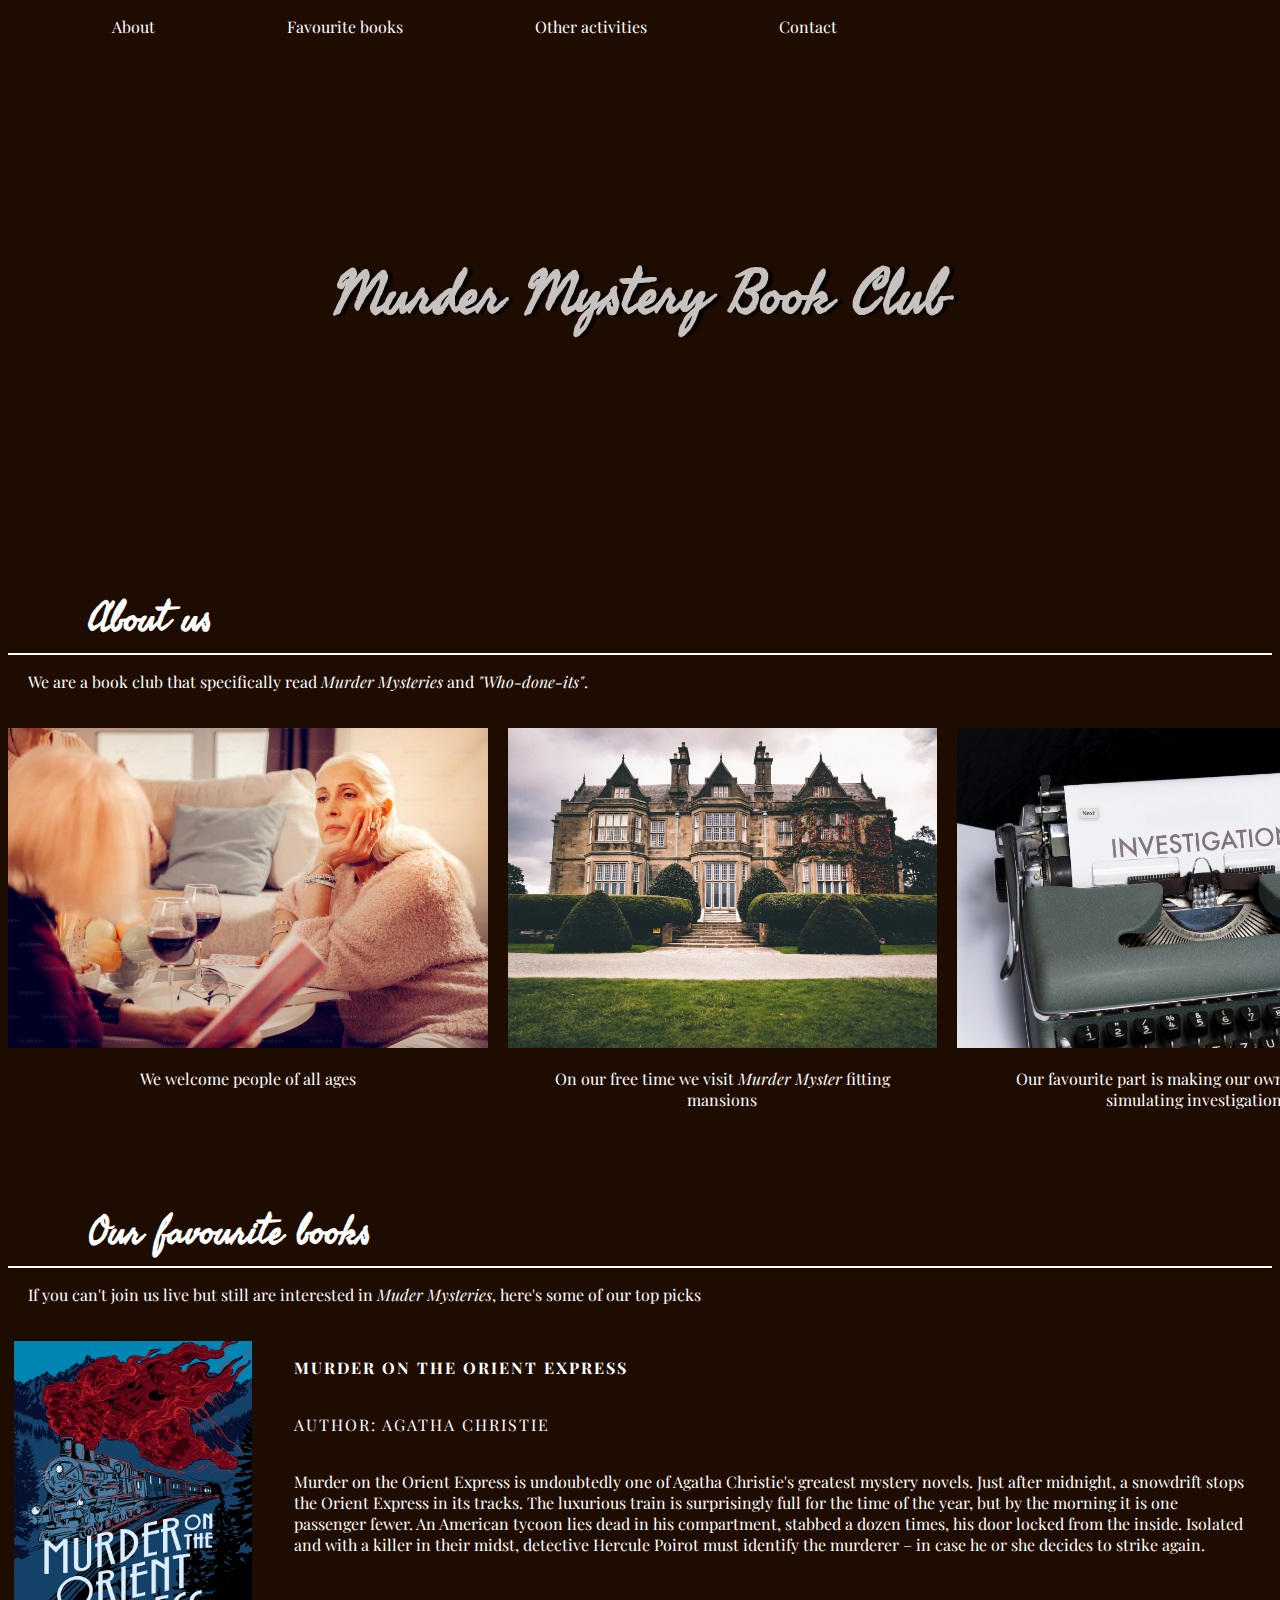
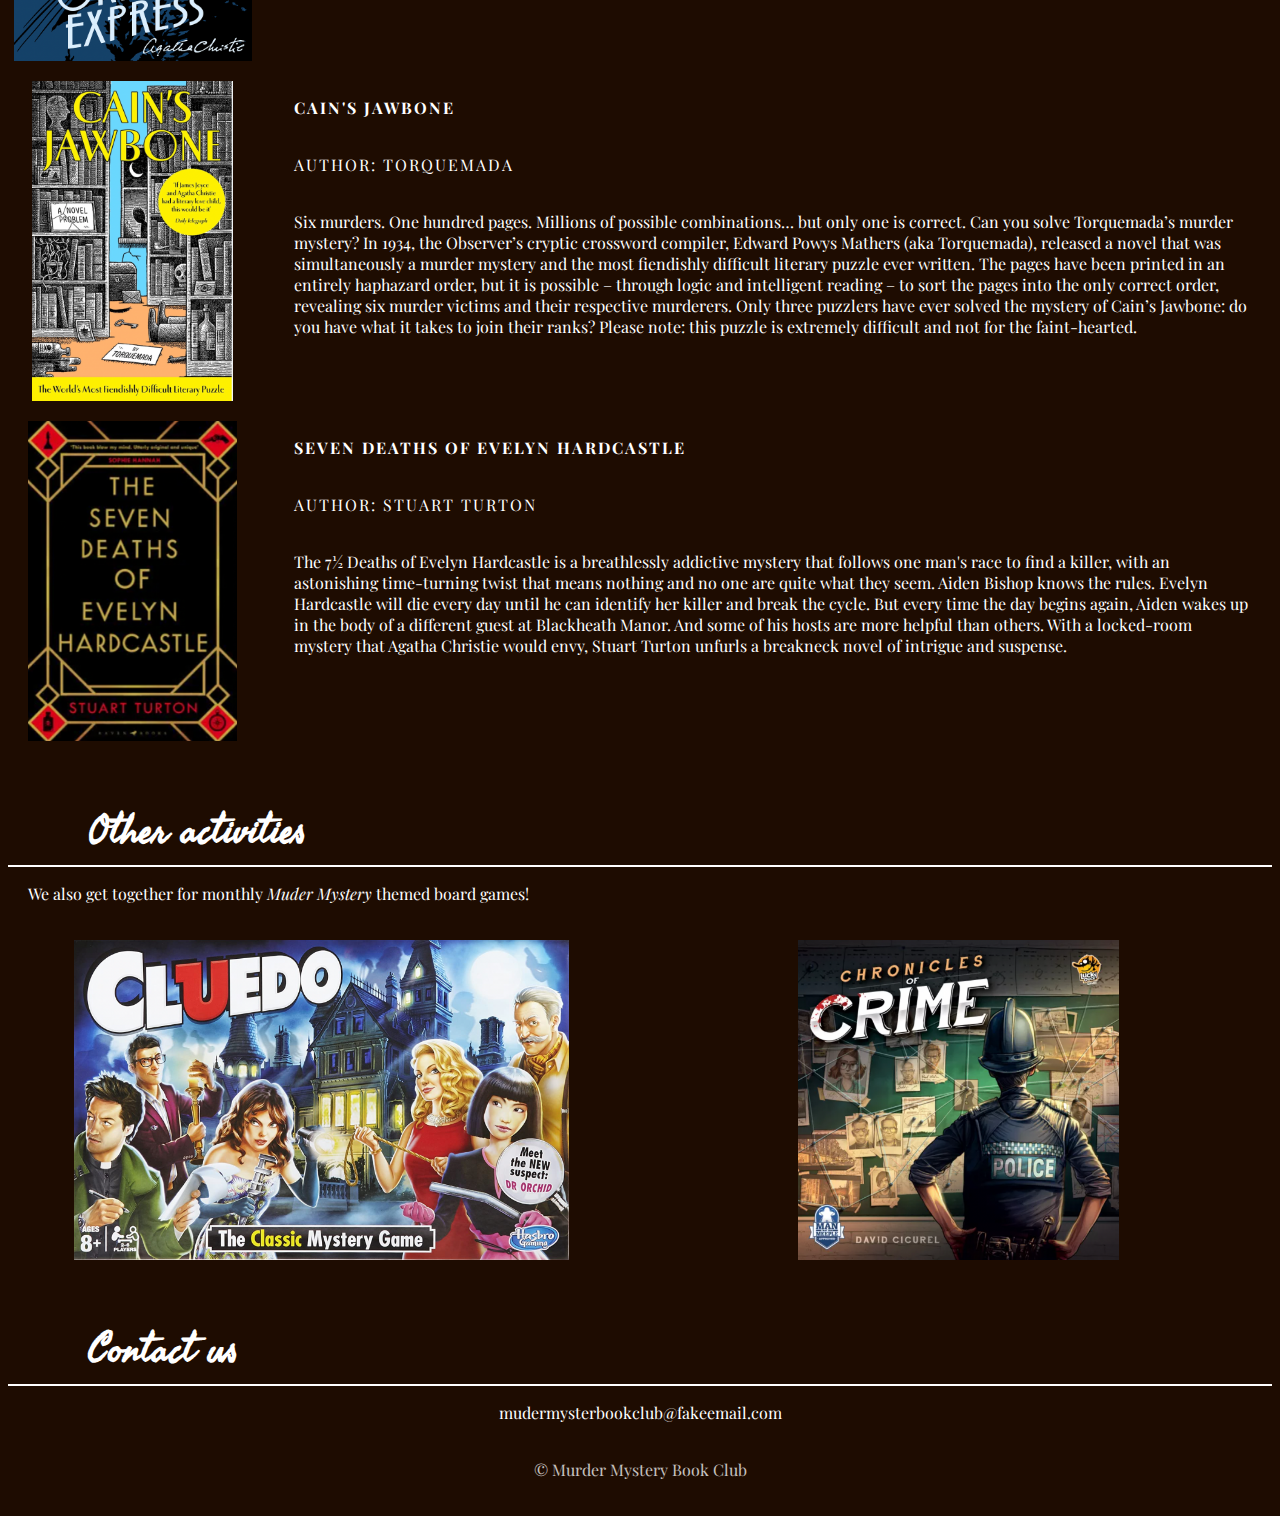
==== resources/projects/Responsive website/starting/index.html @ 8827a800 "added a project" ====
<!DOCTYPE html>
<html>
    <head>
        <!-- title -->
        <title>Muder Mystery Book Club</title>

        <!-- css -->
        <link href="./resources/css/styles.css" rel="stylesheet">

        <!--fonts-->
        <link rel="preconnect" href="https://fonts.googleapis.com">
        <link rel="preconnect" href="https://fonts.gstatic.com" crossorigin>
        <link href="https://fonts.googleapis.com/css2?family=Fasthand&family=Playfair+Display:ital,wght@0,400;0,700;1,400&display=swap" rel="stylesheet">
    </head>
    <body>
        <!-- header -->
        <header>
        <!-- navigation -->
            <nav>
                <ul>
                    <li><a href="#">About</a></li>
                    <li><a href="#">Favourite books</a></li>
                    <li><a href="#">Other activities</a></li>
                    <li><a href="#">Contact</a></li>
                </ul>
            </nav>

        <!-- banner -->
            <div class="banner-container">
                <div class="banner-img">
                    <div class="banner-content">
                        <h1>Murder Mystery Book Club</h1>
                    </div>
                </div>
            </div>

        </header>
        <!-- main -->
        <main>
            <div class="about-us-container">
                <h2>About us</h2>
                <p>We are a book club that specifically read <em>Murder Mysteries</em> and <em>"Who-done-its"</em>.</p>
                <div class="about-us-pics">
                    <div class="about-us-card">
                        <img src="./resources/images/people.png">
                        <p>We welcome people of all ages</p>
                    </div>
                    <div class="about-us-card">
                        <img src="./resources/images/murdmyst1.png">
                        <p>On our free time we visit <em>Murder Myster</em> fitting mansions</p>
                    </div>
                    <div class="about-us-card">
                        <img src="./resources/images/murdmyst2.png">
                        <p>Our favourite part is making our own theories and simulating investigations</p>
                    </div>
                </div>
            </div>
            <div class="books-container">
                <div class="books-description">
                    <h2>Our favourite books</h2>
                    <p>If you can't join us live but still are interested in <em>Muder Mysteries</em>, here's some of our top picks</p>
                </div>
                <div class="books-pics">
                    <div class="book-img">
                        <a href="https://www.amazon.com/Murder-Orient-Express-Hercule-Mysteries/dp/0062073508" target="_blank:"><img src="./resources/images/Christie.png"></a>
                    </div>
                    <div class="book-content">
                        <p class="name">Murder On The Orient Express</p>
                        <p class="author">Author: Agatha Christie</p>
                        <p>Murder on the Orient Express is undoubtedly one of Agatha Christie's greatest mystery novels. Just after midnight, a snowdrift stops the Orient Express in its tracks. The luxurious train is surprisingly full for the time of the year, but by the morning it is one passenger fewer. An American tycoon lies dead in his compartment, stabbed a dozen times, his door locked from the inside. Isolated and with a killer in their midst, detective Hercule Poirot must identify the murderer – in case he or she decides to strike again.</p>
                    </div>
                    <div class="book-img">
                        <a href="https://www.amazon.com/Cains-Jawbone-Edward-Powys-Mathers/dp/1800180799" target="_blank:"><img src="./resources/images/Jawbone.png"></a>
                    </div>
                    <div class="book-content">
                        <p class="name">Cain's Jawbone</p>
                        <p class="author">Author: Torquemada</p>
                        <p>Six murders. One hundred pages. Millions of possible combinations… but only one is correct. Can you solve Torquemada’s murder mystery?

                            In 1934, the Observer’s cryptic crossword compiler, Edward Powys Mathers (aka Torquemada), released a novel that was simultaneously a murder mystery and the most fiendishly difficult literary puzzle ever written.
                            
                            The pages have been printed in an entirely haphazard order, but it is possible – through logic and intelligent reading – to sort the pages into the only correct order, revealing six murder victims and their respective murderers.
                            
                            Only three puzzlers have ever solved the mystery of Cain’s Jawbone: do you have what it takes to join their ranks?
                            
                            Please note: this puzzle is extremely difficult and not for the faint-hearted.</p>
                    </div>
                    <div class="book-img">
                        <a href="https://www.amazon.com/%C2%BD-Deaths-Evelyn-Hardcastle/dp/149267012X" target="_blank:"><img src="./resources/images/Evelyn.png"></a>
                    </div>
                    <div class="book-content">
                        <p class="name">Seven Deaths of Evelyn Hardcastle</p>
                        <p class="author">Author: Stuart Turton</p>
                        <p>The 7½ Deaths of Evelyn Hardcastle is a breathlessly addictive mystery that follows one man's race to find a killer, with an astonishing time-turning twist that means nothing and no one are quite what they seem.

                            Aiden Bishop knows the rules. Evelyn Hardcastle will die every day until he can identify her killer and break the cycle. But every time the day begins again, Aiden wakes up in the body of a different guest at Blackheath Manor. And some of his hosts are more helpful than others. With a locked-room mystery that Agatha Christie would envy, Stuart Turton unfurls a breakneck novel of intrigue and suspense.</p>
                    </div>
                </div>

            </div>
            <div class="other-container">
                <div class="content">
                    <h2>Other activities</h2>
                    <p>We also get together for monthly <em>Muder Mystery</em> themed board games!</p>
                </div>
                <div class="other-imgs">
                    <a href="https://www.amazon.com/Cluedo-Classic-Mystery-Game-Toys/dp/B01J3KRZ8C/ref=sr_1_7?keywords=cluedo&qid=1680596678&sr=8-7" target="_blank:"><img src="./resources/images/cluedo.png"></a>
                    <a href="https://www.amazon.com/Lucky-Duck-Games-Chronicles-Crime/dp/B07CN8TJDQ" target="_blank:"><img src="./resources/images/chronicles.png"></a>
                </div>
            </div>

        </main>

        <!-- footer-->
        <footer>
            <div class="contact-container">
                <h2>Contact us</h2>
                <p>mudermysterbookclub@fakeemail.com</p>
            </div>
            <div class="copyright">
                <p>&#169; Murder Mystery Book Club</p>
            </div>

        </footer>

    </body>
</html>
---- resources/projects/Responsive website/starting/resources/css/styles.css ----
/* General */

* {
    box-sizing: border-box;
    font-family: 'Playfair Display', serif;
}

html {
    color: white;
    background-color: hsl(24, 93%, 6%);
    font-size: 16px;
}

img {
    height: 20em;
    width: auto;
}

h1 {
    font-family: 'Fasthand', cursive;
    opacity: 1;
    font-size: 3.75rem;
    text-align: center;
    text-shadow: 5px 1px 1px black;
}

h2 {
    font-family: 'Fasthand', cursive;
    font-size: 2.5rem;
    padding-left: 5rem;
    border-bottom: 2px solid white;
    margin-bottom: 0px;
    margin-top: 3rem;
}

p {
    padding: 0 1.25rem 1.25rem 1.25rem;
}

@media only screen and (max-width: 760px) {
    h2, p {
        text-align: center;
        padding: 0;
    }

    p {
        margin-bottom: 3rem;
        font-size: 1.2rem;
    }
}

@media only screen and (min-width: 1600px) {
    h1 {
        font-size: 8rem;
    }
}

/* nav */

nav ul li {
    display: inline-block;
    padding: 0 4rem;
}

nav ul li a {
    text-decoration: none;
    color: white;
}

nav ul li a:hover {
    color: hsl(0, 51%, 55%);
}

@media only screen and (max-width: 760px) {
    nav ul li {
        display: block;
        padding: 0.625rem;
        text-align: center;
        font-size: 1.2rem;
    }
    nav ul li:hover {
        background-color: hsla(0, 0%, 70%, 0.1);
        border-radius: 1rem;
    }
}

/* banner */

.banner-img {
    background-image: url('../images/banner.png');
    background-size: cover;
    background-repeat: no-repeat;
    width: 100%;
    height: 30rem;
    opacity: .75;
}

.banner-content {
    display: flex;
    justify-content: center;
    align-items: center;
    height: 30rem;
}

/* about us */

.about-us-pics {
    display: grid;
    grid-template-columns: 1fr 1fr 1fr;
    gap: 1.25rem;
}

.about-us-card {
   text-align: center;
}

@media only screen and (max-width: 760px) {
    .about-us-pics {
        display: grid;
        grid-template-columns: 1fr;
    }

    .about-us-card{
        display: grid;
    }

    .about-us-card img {
        justify-self: center;
    }
}

/* favourite books */

.books-pics {
    display: grid;
    grid-template-columns: 1fr 4fr;
    grid-template-rows: 1fr 1fr 1fr;
    gap: 1rem;
    
}

.book-img {
    justify-self: center;
}

.name {
    font-weight: bold;
}

.name, .author {
    text-transform: uppercase;
    letter-spacing: 0.125rem;
}

.book-img img:hover {
    opacity: 0.75;
}

@media only screen and (max-width: 760px) {
    .books-pics {
        display: grid;
        grid-template-columns: 1fr;
        grid-template-rows: 1fr 2fr;
    }

    .book-img {
        display: grid;
        justify-items: center;
        height: max-content;
        margin: 0 auto;
        align-content: end;
    }

    .book-img a {
        height: max-content;
    }

    .book-img img {
        height: auto;
        width: 15rem;
    }
    
    .book-content {
        margin-top: 0;
    }
}

/* other */

.other-imgs {
    display: grid;
    grid-template-columns: 1fr 1fr;
    justify-items: center;
    gap: 0.625rem;
}

.other-imgs img:hover {
    opacity: 0.75;
}

@media only screen and (max-width: 760px) {
    .other-imgs {
        display: grid;
        grid-template-columns: 1fr;
        gap: 2rem;
    }
}


/* footer */

.contact-container p{
    text-align: center;
}

.copyright {
    text-align: center;
    opacity: 0.75;
}
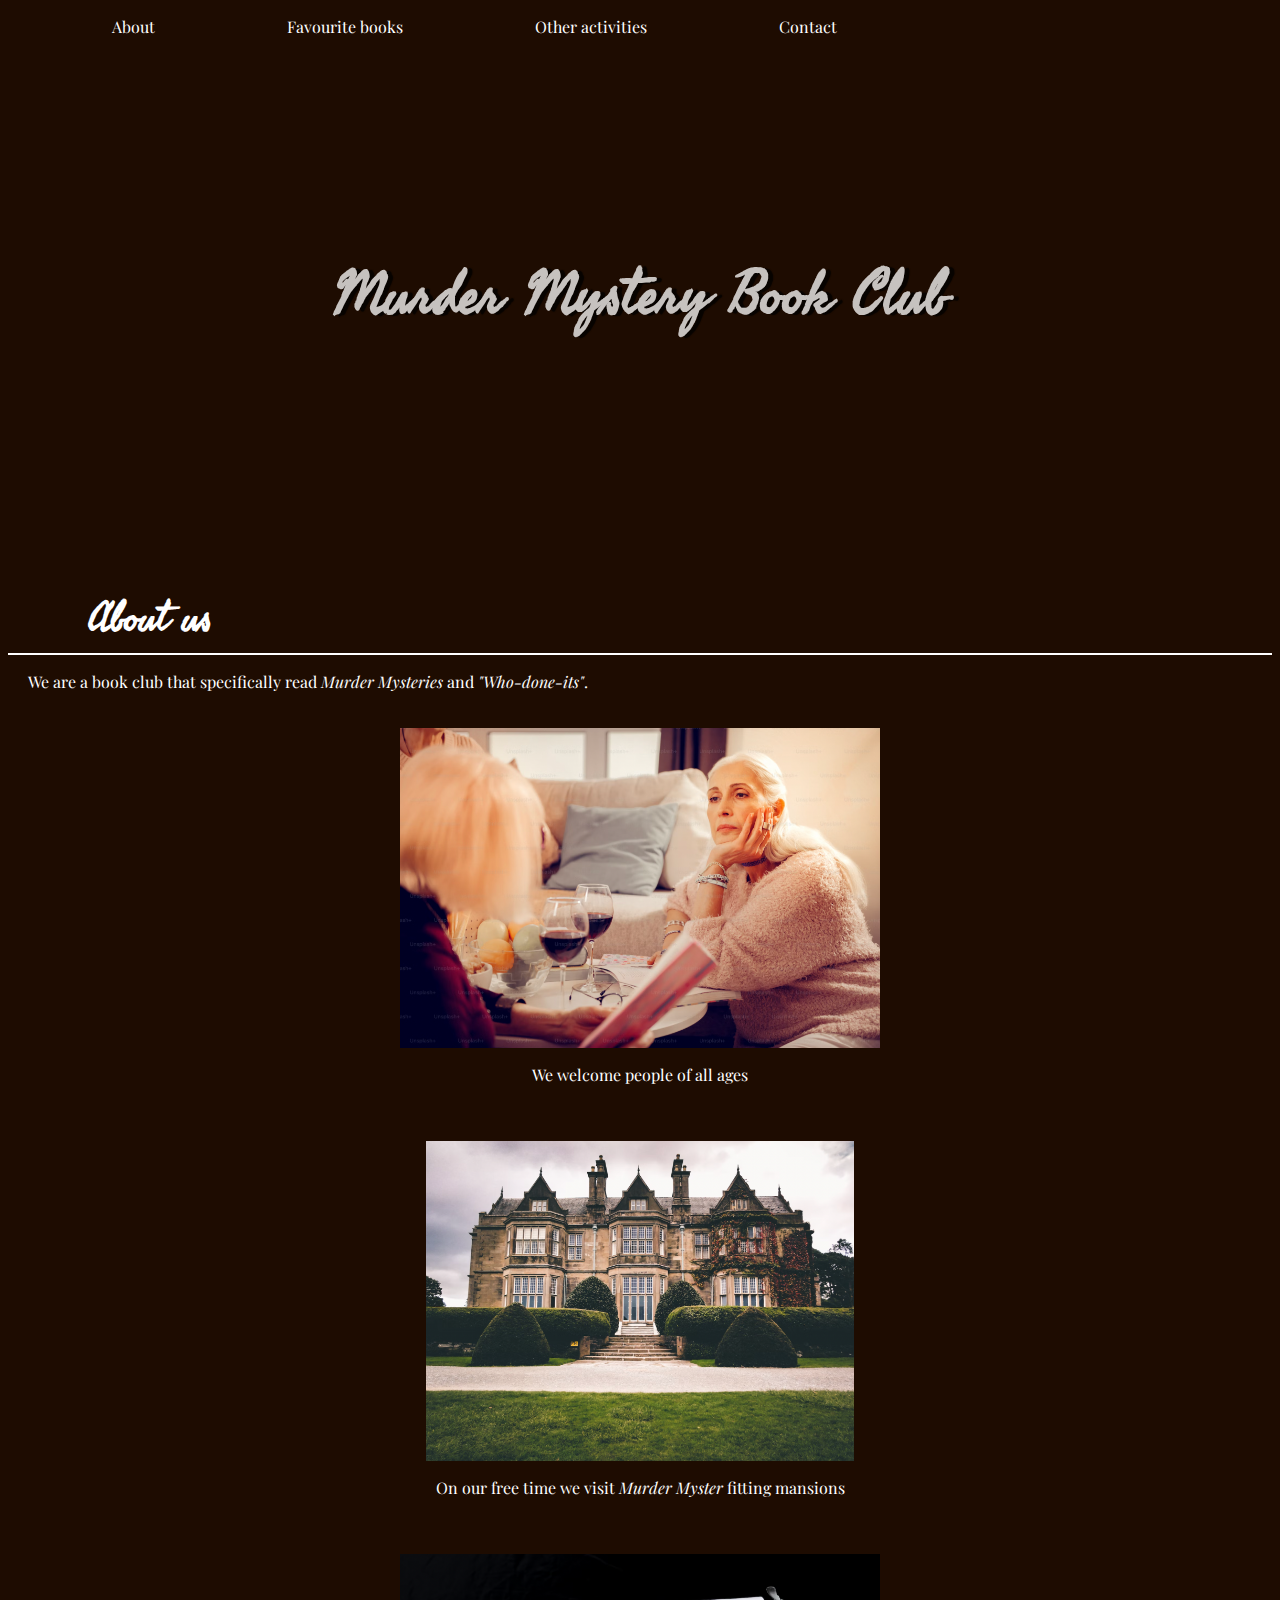
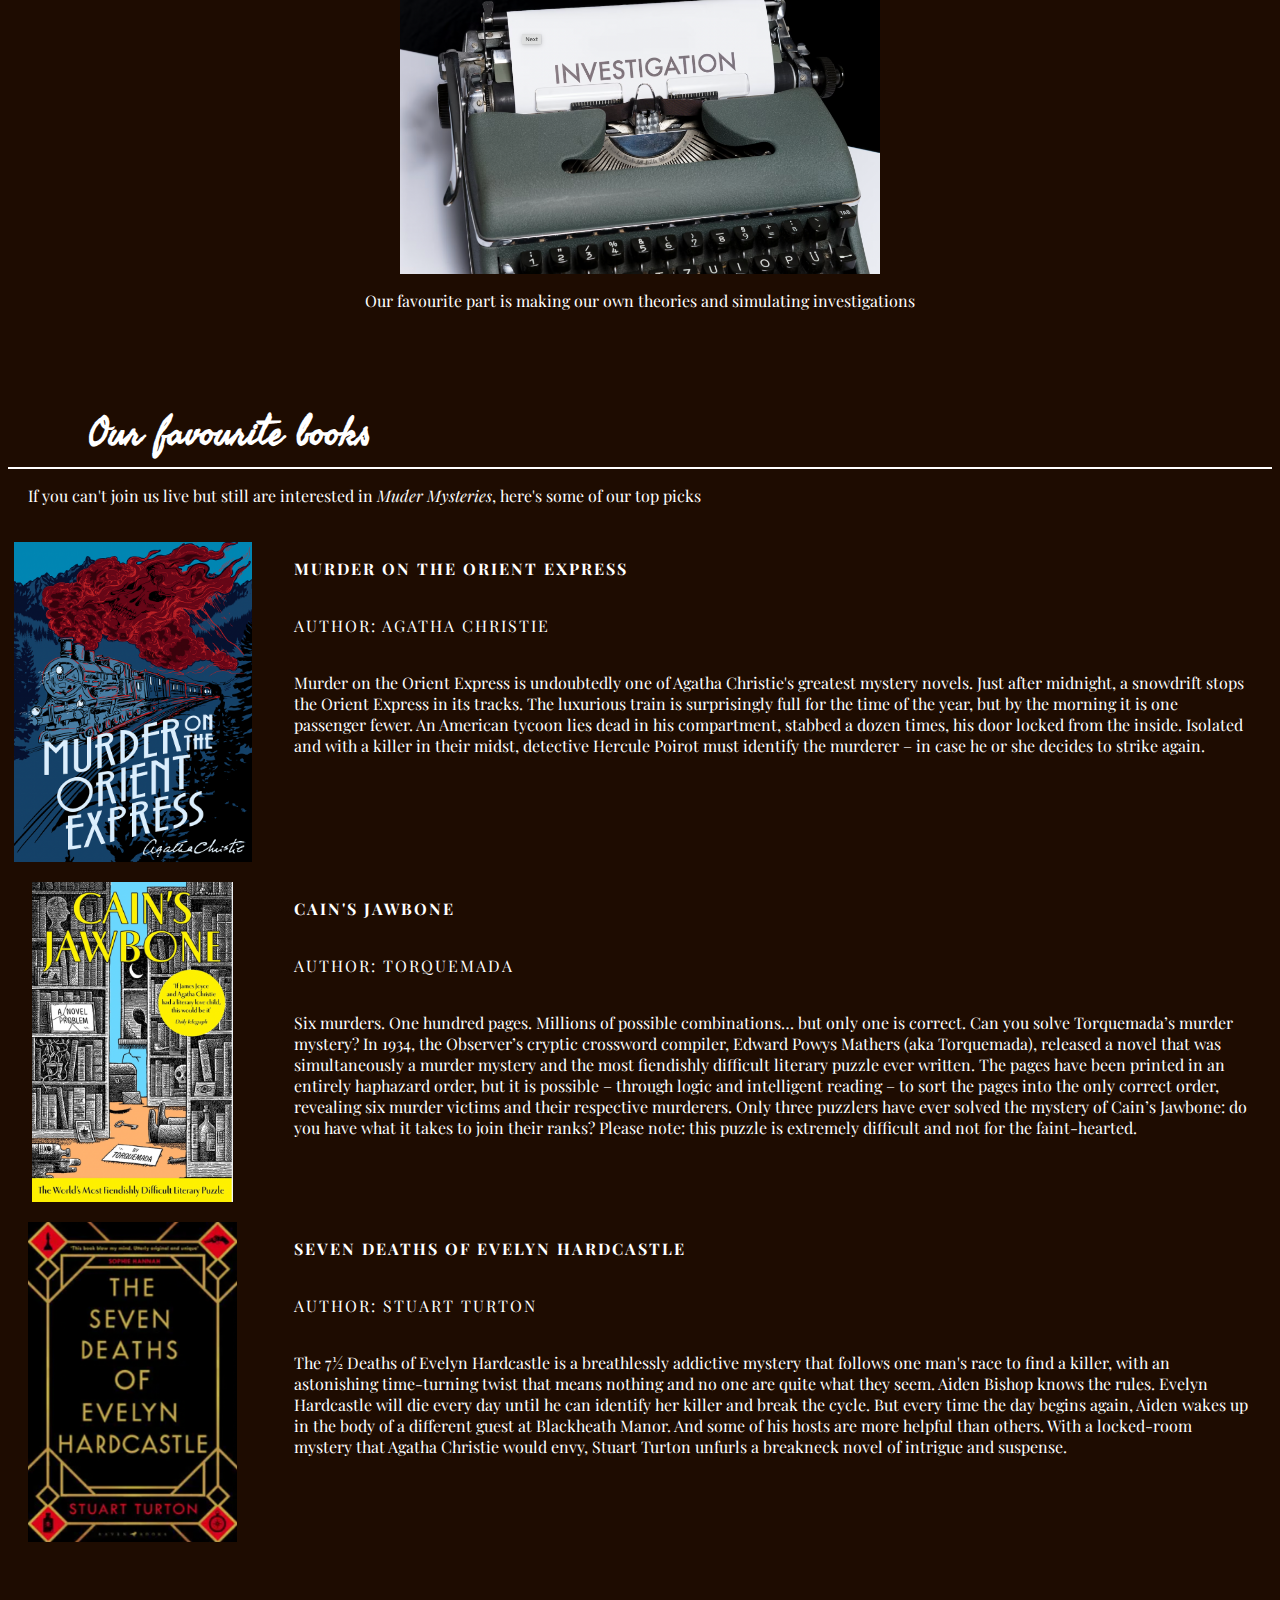
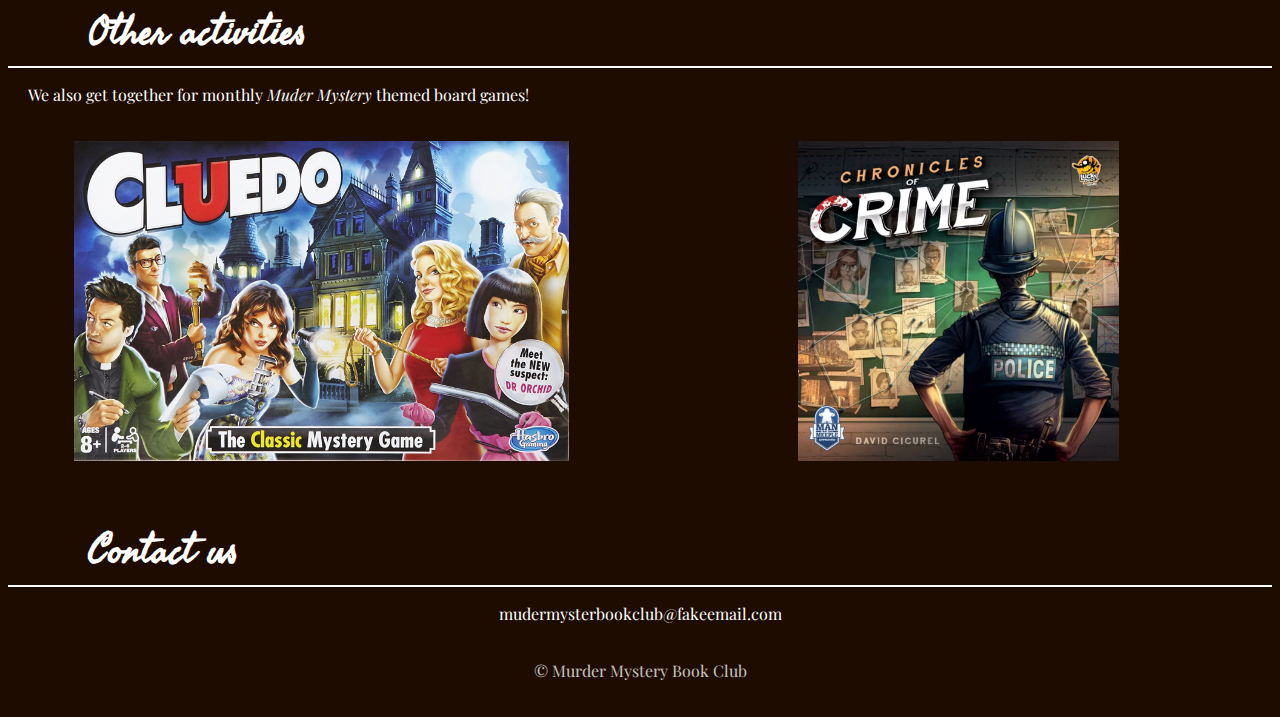
==== commit 6b53e73e: "added viewports" ====
--- a/resources/projects/Responsive website/starting/index.html
+++ b/resources/projects/Responsive website/starting/index.html
@@ -3,6 +3,10 @@
     <head>
         <!-- title -->
         <title>Muder Mystery Book Club</title>
+
+        <!-- meta -->
+        <meta name="viewport"
+        content="width=device-width, initial-scale=1">
 
         <!-- css -->
         <link href="./resources/css/styles.css" rel="stylesheet">
@@ -18,10 +22,10 @@
         <!-- navigation -->
             <nav>
                 <ul>
-                    <li><a href="#">About</a></li>
-                    <li><a href="#">Favourite books</a></li>
-                    <li><a href="#">Other activities</a></li>
-                    <li><a href="#">Contact</a></li>
+                    <li><a href="#about">About</a></li>
+                    <li><a href="#books">Favourite books</a></li>
+                    <li><a href="#other">Other activities</a></li>
+                    <li><a href="#contact">Contact</a></li>
                 </ul>
             </nav>
 
@@ -37,7 +41,7 @@
         </header>
         <!-- main -->
         <main>
-            <div class="about-us-container">
+            <div id="about" class="about-us-container">
                 <h2>About us</h2>
                 <p>We are a book club that specifically read <em>Murder Mysteries</em> and <em>"Who-done-its"</em>.</p>
                 <div class="about-us-pics">
@@ -55,7 +59,7 @@
                     </div>
                 </div>
             </div>
-            <div class="books-container">
+            <div id="books" class="books-container">
                 <div class="books-description">
                     <h2>Our favourite books</h2>
                     <p>If you can't join us live but still are interested in <em>Muder Mysteries</em>, here's some of our top picks</p>
@@ -98,7 +102,7 @@
                 </div>
 
             </div>
-            <div class="other-container">
+            <div id="other" class="other-container">
                 <div class="content">
                     <h2>Other activities</h2>
                     <p>We also get together for monthly <em>Muder Mystery</em> themed board games!</p>
@@ -113,7 +117,7 @@
 
         <!-- footer-->
         <footer>
-            <div class="contact-container">
+            <div id="contact" class="contact-container">
                 <h2>Contact us</h2>
                 <p>mudermysterbookclub@fakeemail.com</p>
             </div>
--- a/resources/projects/Responsive website/starting/resources/css/styles.css
+++ b/resources/projects/Responsive website/starting/resources/css/styles.css
@@ -37,7 +37,7 @@
     padding: 0 1.25rem 1.25rem 1.25rem;
 }
 
-@media only screen and (max-width: 760px) {
+@media only screen and (max-width: 950px) {
     h2, p {
         text-align: center;
         padding: 0;
@@ -71,7 +71,7 @@
     color: hsl(0, 51%, 55%);
 }
 
-@media only screen and (max-width: 760px) {
+@media only screen and (max-width: 950px) {
     nav ul li {
         display: block;
         padding: 0.625rem;
@@ -114,7 +114,7 @@
    text-align: center;
 }
 
-@media only screen and (max-width: 760px) {
+@media only screen and (max-width: 1350px) {
     .about-us-pics {
         display: grid;
         grid-template-columns: 1fr;
@@ -156,7 +156,7 @@
     opacity: 0.75;
 }
 
-@media only screen and (max-width: 760px) {
+@media only screen and (max-width: 850px) {
     .books-pics {
         display: grid;
         grid-template-columns: 1fr;
@@ -198,7 +198,7 @@
     opacity: 0.75;
 }
 
-@media only screen and (max-width: 760px) {
+@media only screen and (max-width: 950px) {
     .other-imgs {
         display: grid;
         grid-template-columns: 1fr;
